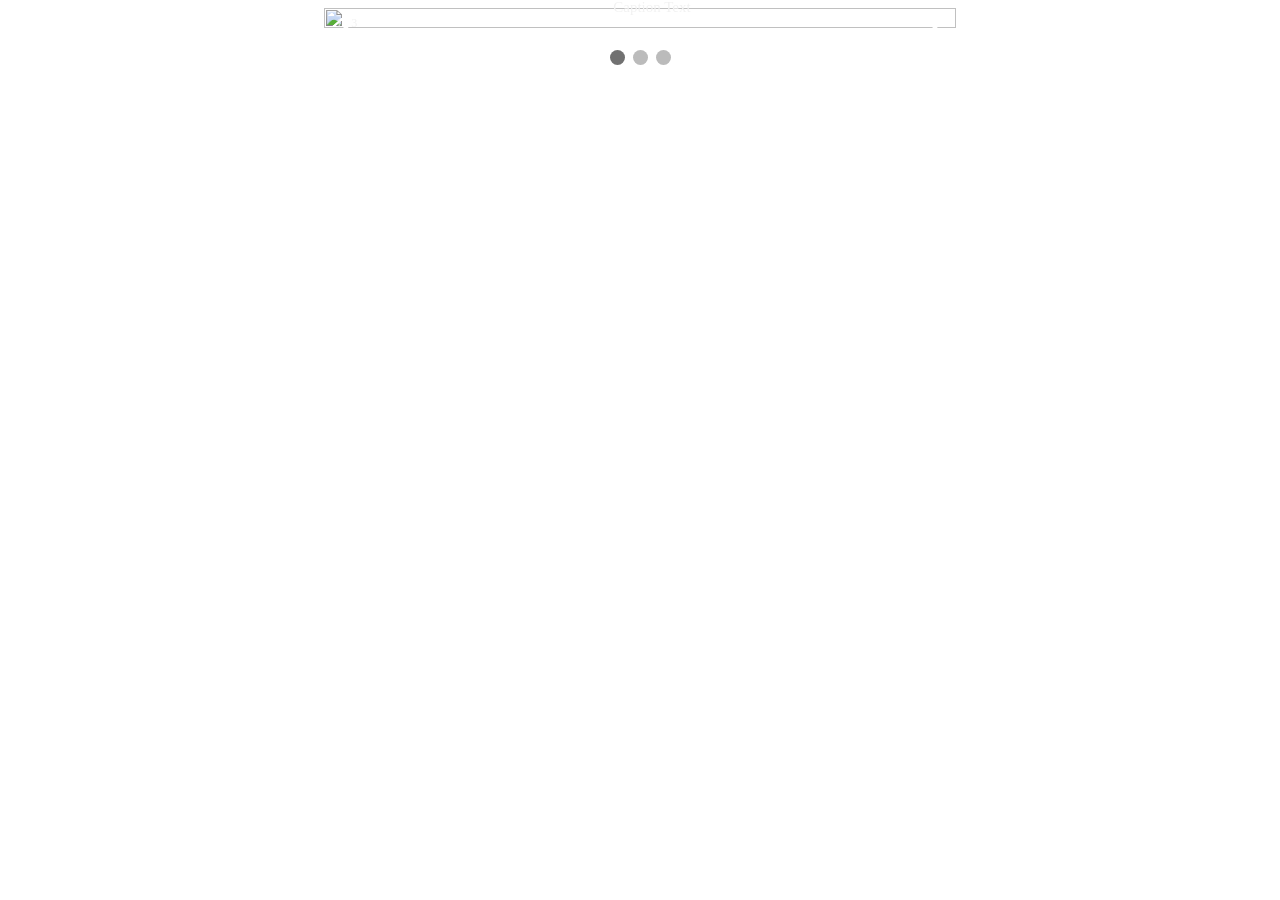
==== testing.html @ cc899d64 "update" ====
<!DOCTYPE html>
<html>
<head>
<meta name="viewport" content="width=device-width, initial-scale=1">
<style>
/* * {box-sizing: border-box}
body {font-family: Verdana, sans-serif; margin:0}
.mySlides {display: none}
img {vertical-align: middle;} */

/* Slideshow container */
.slideshow-container {
    width: 50%;
    height: 20%;
  
  position: relative;
  margin: auto;
}

/* Next & previous buttons */
.prev, .next {
  cursor: pointer;
  position: absolute;
  top: 50%;
  width: auto;
  padding: 16px;
  margin-top: -22px;
  color: white;
  font-weight: bold;
  font-size: 18px;
  transition: 0.6s ease;
  border-radius: 0 3px 3px 0;
  user-select: none;
}

/* Position the "next button" to the right */
.next {
  right: 0;
  border-radius: 3px 0 0 3px;
}

/* On hover, add a black background color with a little bit see-through */
.prev:hover, .next:hover {
  background-color: rgba(0,0,0,0.8);
}

/* Caption text */
.text {
  color: #f2f2f2;
  font-size: 15px;
  padding: 8px 12px;
  position: absolute;
  bottom: 8px;
  width: 100%;
  text-align: center;
}

/* Number text (1/3 etc) */
.numbertext {
  color: #f2f2f2;
  font-size: 12px;
  padding: 8px 12px;
  position: absolute;
  top: 0;
}

/* The dots/bullets/indicators */
.dot {
  cursor: pointer;
  height: 15px;
  width: 15px;
  margin: 0 2px;
  background-color: #bbb;
  border-radius: 50%;
  display: inline-block;
  transition: background-color 0.6s ease;
}

.active, .dot:hover {
  background-color: #717171;
}

/* Fading animation */
.fade {
  animation-name: fade;
  animation-duration: 1.5s;
}

/* @keyframes fade {
  from {opacity: .4} 
  to {opacity: 1}
}

/* On smaller screens, decrease text size */
/* @media only screen and (max-width: 300px) {
  .prev, .next,.text {font-size: 11px}
} */ */
</style>
</head>
<body>

<div class="slideshow-container">

<div class="mySlides fade">
  <div class="numbertext">1 / 3</div>
  <img src="index5.jpg" style="width: 100%; height: 110%;">
  <div class="text">Caption Text</div>
</div>

<div class="mySlides fade">
  <div class="numbertext">2 / 3</div>
  <img src="index5.jpg" style="width: 100%; height: 50%;">
  <div class="text">Caption Two</div>
</div>

<div class="mySlides fade">
  <div class="numbertext">3 / 3</div>
  <img src="index5.jpg" style="width: 100%; height: 50%;">
  <div class="text">Caption Three</div>
</div>

<a class="prev" onclick="plusSlides(-1)">❮</a>
<a class="next" onclick="plusSlides(1)">❯</a>

</div>
<br>

<div style="text-align:center">
  <span class="dot" onclick="currentSlide(1)"></span> 
  <span class="dot" onclick="currentSlide(2)"></span> 
  <span class="dot" onclick="currentSlide(3)"></span> 
</div>

<script>
let slideIndex = 1;
showSlides(slideIndex);

function plusSlides(n) {
  showSlides(slideIndex += n);
}

function currentSlide(n) {
  showSlides(slideIndex = n);
}

function showSlides(n) {
  let i;
  let slides = document.getElementsByClassName("mySlides");
  let dots = document.getElementsByClassName("dot");
  if (n > slides.length) {slideIndex = 1}    
  if (n < 1) {slideIndex = slides.length}
  for (i = 0; i < slides.length; i++) {
    slides[i].style.display = "none";  
  }
  for (i = 0; i < dots.length; i++) {
    dots[i].className = dots[i].className.replace(" active", "");
  }
  slides[slideIndex-1].style.display = "block";  
  dots[slideIndex-1].className += " active";
}
</script>

</body>
</html>
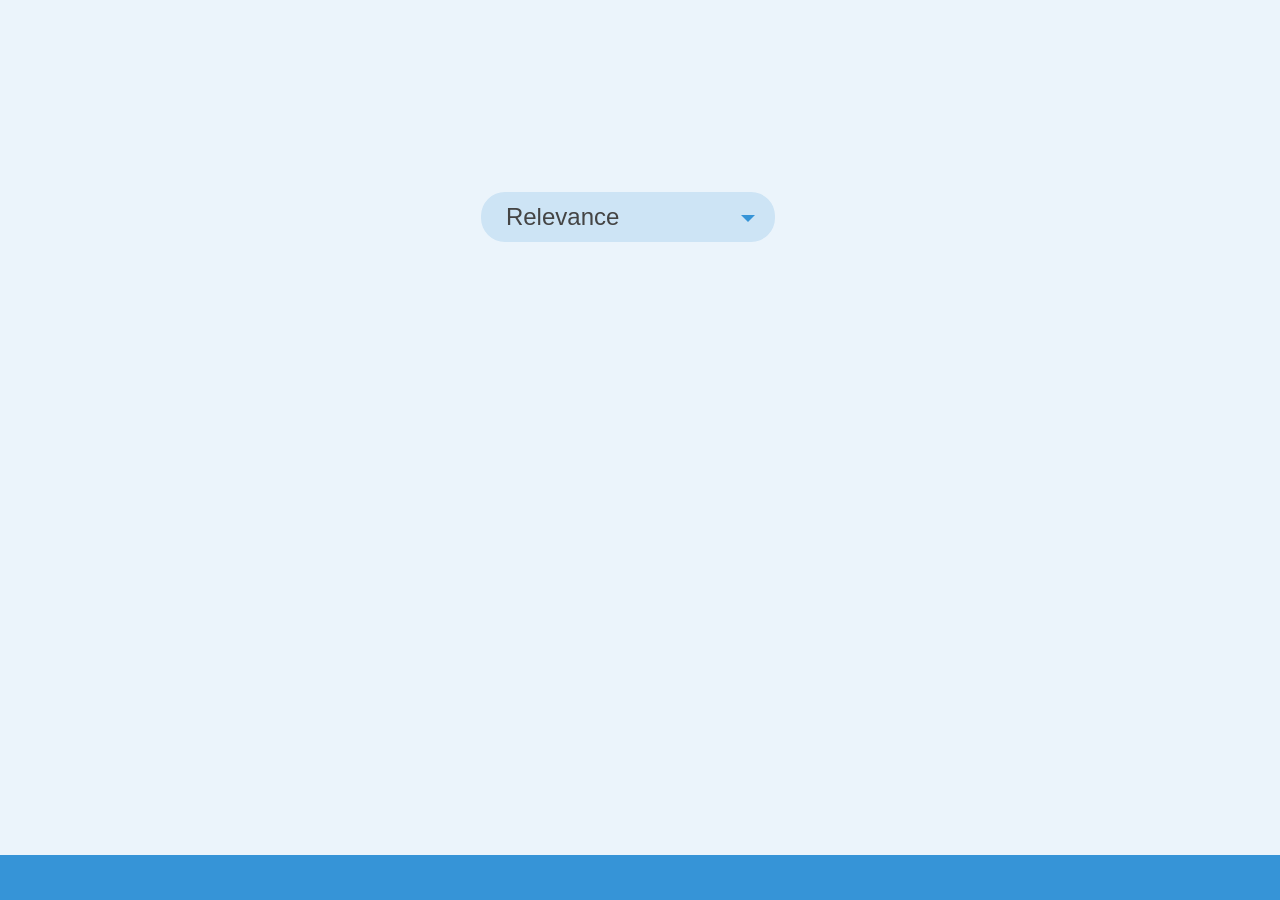
==== commit 9c58ad9f: "commit for fletch" ====
--- a/testing.html
+++ b/testing.html
@@ -1,164 +1,119 @@
 <!DOCTYPE html>
-<html>
+<html lang="en">
 <head>
-<meta name="viewport" content="width=device-width, initial-scale=1">
-<style>
-/* * {box-sizing: border-box}
-body {font-family: Verdana, sans-serif; margin:0}
-.mySlides {display: none}
-img {vertical-align: middle;} */
+  <meta charset="UTF-8">
+  <meta name="viewport" content="width=device-width, initial-scale=1.0">
+   <style>
 
-/* Slideshow container */
-.slideshow-container {
-    width: 50%;
-    height: 20%;
-  
-  position: relative;
-  margin: auto;
+body {
+  text-align: center;
+  background: #ebf4fb;
+  min-height: 95vh;
+  margin: 0;
+  padding: 0;
+  border-bottom: 5vh solid #3694d7;
+  font-family: "Myriad Pro", "Arial", sans;
+  font-size: 24px;
 }
 
-/* Next & previous buttons */
-.prev, .next {
+.dropdown-el {
+  margin-top: 20vh;
+  min-width: 12em;
+  position: relative;
+  display: inline-block;
+  margin-right: 1em;
+  min-height: 2em;
+  max-height: 2em;
+  overflow: hidden;
+  top: 0.5em;
   cursor: pointer;
+  text-align: left;
+  white-space: nowrap;
+  color: #444;
+  outline: none;
+  border: 0.06em solid transparent;
+  border-radius: 1em;
+  background-color: #cde4f5;
+  transition: 0.3s all ease-in-out;
+}
+.dropdown-el input:focus + label {
+  background: #def;
+}
+.dropdown-el input {
+  width: 1px;
+  height: 1px;
+  display: inline-block;
   position: absolute;
-  top: 50%;
-  width: auto;
-  padding: 16px;
-  margin-top: -22px;
-  color: white;
-  font-weight: bold;
-  font-size: 18px;
-  transition: 0.6s ease;
-  border-radius: 0 3px 3px 0;
-  user-select: none;
+  opacity: 0.01;
 }
-
-/* Position the "next button" to the right */
-.next {
-  right: 0;
-  border-radius: 3px 0 0 3px;
+.dropdown-el label {
+  border-top: 0.06em solid #d9d9d9;
+  display: block;
+  height: 2em;
+  line-height: 2em;
+  padding-left: 1em;
+  padding-right: 3em;
+  cursor: pointer;
+  position: relative;
+  transition: 0.3s color ease-in-out;
 }
-
-/* On hover, add a black background color with a little bit see-through */
-.prev:hover, .next:hover {
-  background-color: rgba(0,0,0,0.8);
+.dropdown-el label:nth-child(2) {
+  margin-top: 2em;
+  border-top: 0.06em solid #d9d9d9;
 }
-
-/* Caption text */
-.text {
-  color: #f2f2f2;
-  font-size: 15px;
-  padding: 8px 12px;
-  position: absolute;
-  bottom: 8px;
-  width: 100%;
-  text-align: center;
-}
-
-/* Number text (1/3 etc) */
-.numbertext {
-  color: #f2f2f2;
-  font-size: 12px;
-  padding: 8px 12px;
+.dropdown-el input:checked + label {
+  display: block;
+  border-top: none;
   position: absolute;
   top: 0;
+  width: 100%;
 }
-
-/* The dots/bullets/indicators */
-.dot {
-  cursor: pointer;
-  height: 15px;
-  width: 15px;
-  margin: 0 2px;
-  background-color: #bbb;
-  border-radius: 50%;
-  display: inline-block;
-  transition: background-color 0.6s ease;
+.dropdown-el input:checked + label:nth-child(2) {
+  margin-top: 0;
+  position: relative;
 }
-
-.active, .dot:hover {
-  background-color: #717171;
+.dropdown-el::after {
+  content: "";
+  position: absolute;
+  right: 0.8em;
+  top: 0.9em;
+  border: 0.3em solid #3694d7;
+  border-color: #3694d7 transparent transparent transparent;
+  transition: 0.4s all ease-in-out;
 }
-
-/* Fading animation */
-.fade {
-  animation-name: fade;
-  animation-duration: 1.5s;
+.dropdown-el.expanded {
+  border: 0.06em solid #3694d7;
+  background: #fff;
+  border-radius: 0.25em;
+  padding: 0;
+  box-shadow: rgba(0, 0, 0, 0.1) 3px 3px 5px 0px;
+  max-height: 15em;
 }
-
-/* @keyframes fade {
-  from {opacity: .4} 
-  to {opacity: 1}
+.dropdown-el.expanded label {
+  border-top: 0.06em solid #d9d9d9;
 }
-
-/* On smaller screens, decrease text size */
-/* @media only screen and (max-width: 300px) {
-  .prev, .next,.text {font-size: 11px}
-} */ */
-</style>
+.dropdown-el.expanded label:hover {
+  color: #3694d7;
+}
+.dropdown-el.expanded input:checked + label {
+  color: #3694d7;
+}
+.dropdown-el.expanded::after {
+  transform: rotate(-180deg);
+  top: 0.55em;
+}
+   </style>
 </head>
 <body>
-
-<div class="slideshow-container">
-
-<div class="mySlides fade">
-  <div class="numbertext">1 / 3</div>
-  <img src="index5.jpg" style="width: 100%; height: 110%;">
-  <div class="text">Caption Text</div>
-</div>
-
-<div class="mySlides fade">
-  <div class="numbertext">2 / 3</div>
-  <img src="index5.jpg" style="width: 100%; height: 50%;">
-  <div class="text">Caption Two</div>
-</div>
-
-<div class="mySlides fade">
-  <div class="numbertext">3 / 3</div>
-  <img src="index5.jpg" style="width: 100%; height: 50%;">
-  <div class="text">Caption Three</div>
-</div>
-
-<a class="prev" onclick="plusSlides(-1)">❮</a>
-<a class="next" onclick="plusSlides(1)">❯</a>
-
-</div>
-<br>
-
-<div style="text-align:center">
-  <span class="dot" onclick="currentSlide(1)"></span> 
-  <span class="dot" onclick="currentSlide(2)"></span> 
-  <span class="dot" onclick="currentSlide(3)"></span> 
-</div>
-
-<script>
-let slideIndex = 1;
-showSlides(slideIndex);
-
-function plusSlides(n) {
-  showSlides(slideIndex += n);
-}
-
-function currentSlide(n) {
-  showSlides(slideIndex = n);
-}
-
-function showSlides(n) {
-  let i;
-  let slides = document.getElementsByClassName("mySlides");
-  let dots = document.getElementsByClassName("dot");
-  if (n > slides.length) {slideIndex = 1}    
-  if (n < 1) {slideIndex = slides.length}
-  for (i = 0; i < slides.length; i++) {
-    slides[i].style.display = "none";  
-  }
-  for (i = 0; i < dots.length; i++) {
-    dots[i].className = dots[i].className.replace(" active", "");
-  }
-  slides[slideIndex-1].style.display = "block";  
-  dots[slideIndex-1].className += " active";
-}
-</script>
-
+  <span class="dropdown-el">
+    <input type="radio" name="sortType" value="Relevance" checked="checked" id="sort-relevance"><label for="sort-relevance">Relevance</label>
+    <input type="radio" name="sortType" value="Popularity" id="sort-best"><label for="sort-best">Product Popularity</label>
+    <input type="radio" name="sortType" value="PriceIncreasing" id="sort-low"><label for="sort-low">Price Low to High</label>
+    <input type="radio" name="sortType" value="PriceDecreasing" id="sort-high"><label for="sort-high">Price High to Low</label>
+    <input type="radio" name="sortType" value="ProductBrand" id="sort-brand"><label for="sort-brand">Product Brand</label>
+    <input type="radio" name="sortType" value="ProductName" id="sort-name"><label for="sort-name">Product Name</label>
+  </span>
+  
+ 
 </body>
-</html> 
+</html>
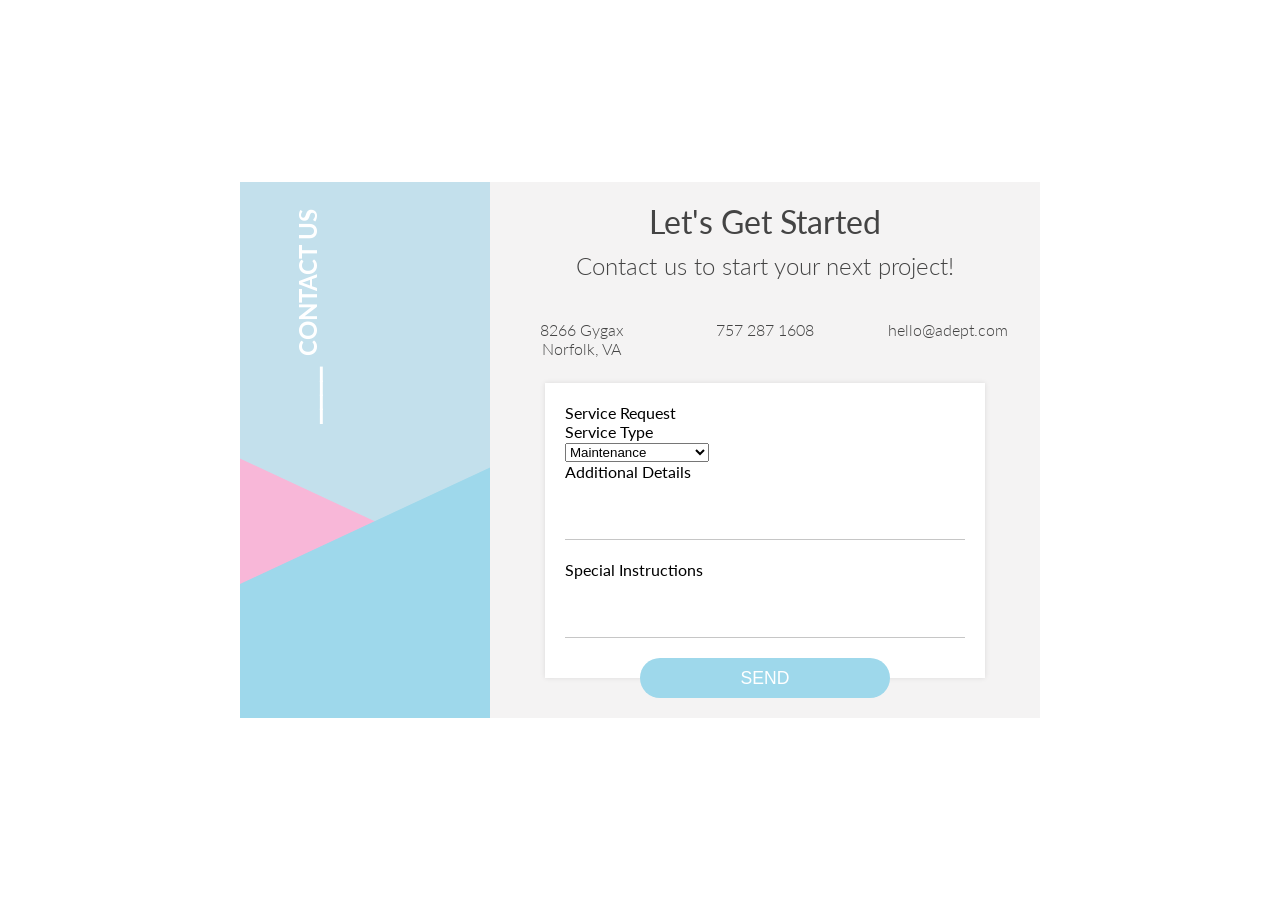
==== commit 6823922e: "updated" ====
--- a/testing.html
+++ b/testing.html
@@ -3,117 +3,295 @@
 <head>
   <meta charset="UTF-8">
   <meta name="viewport" content="width=device-width, initial-scale=1.0">
-   <style>
-
-body {
-  text-align: center;
-  background: #ebf4fb;
-  min-height: 95vh;
+  <title>Document</title>
+  <style>
+    @import url('https://fonts.googleapis.com/css?family=Lato:300,400,700&display=swap');
+
+* {
   margin: 0;
   padding: 0;
-  border-bottom: 5vh solid #3694d7;
-  font-family: "Myriad Pro", "Arial", sans;
-  font-size: 24px;
-}
-
-.dropdown-el {
-  margin-top: 20vh;
-  min-width: 12em;
+  box-sizing: border-box;
+}
+
+/* Pretty Stuff */
+
+.contact-form-container {
+  background: #F4F3F3;
+  font-family: 'Lato', sans-serif;
+}
+
+.contact-us {
   position: relative;
+  width: 250px;
+  background: #C3E0EC;
+  overflow: hidden;
+}
+
+.contact-us:before {
+  position: absolute;
+  content: "";
+  bottom: -50px;
+  left: -100px;
+  height: 250px;
+  width: 400px;
+  background: #F8B7D8;
+  transform: rotate(25deg);
+}
+
+.contact-us:after {
+  position: absolute;
+  content: "";
+  bottom: -80px;
+  right: -100px;
+  height: 270px;
+  width: 400px;
+  background: #9ED8EB;
+  transform: rotate(-25deg);
+}
+
+.contact-header {
+  color: white;
+  position: absolute;
+  transform: rotate(-90deg);
+  top: 120px;
+  left: -40px;
+}
+
+.contact-header h1 {
+  font-size: 1.5rem;
+}
+
+.social-bar {
+  position: absolute;
+  bottom: 20px;
+  left: 75px;
+  z-index: 1;
+  width: 100px;
+}
+
+.social-bar ul {
+  list-style-type: none;
+}
+
+.social-bar li {
   display: inline-block;
-  margin-right: 1em;
-  min-height: 2em;
-  max-height: 2em;
-  overflow: hidden;
-  top: 0.5em;
-  cursor: pointer;
-  text-align: left;
-  white-space: nowrap;
+  color: white;
+  width: 25px;
+  height: 25px;
+  line-height: 25px;
+  text-align: center;
+  margin-right: -4px;
+  font-size: 1.2rem;
+}
+
+.header {
+  text-align: center;
+  padding: 20px 0;
   color: #444;
+}
+
+.header h1 {
+  font-weight: normal;
+}
+
+.header h2 {
+  margin-top: 10px;
+  font-weight: 300;
+}
+
+.address, .email, .phone {
+  text-align: center;
+  padding: 20px 0;
+  color: #444;
+}
+
+.address h3, .email h3, .phone h3 {
+  font-size: 1rem;
+  font-weight: 300;
+}
+
+.address i, .email i, .phone i {
+  color: #F8B7D8;
+  font-size: 1.7rem;
+  margin-bottom: 20px;
+}
+
+form {
+  position: relative;
+  width: 440px;
+  margin: 0 auto;
+  padding: 20px;
+  box-shadow: 0 0 5px rgba(0, 0, 0, .1);
+  background: white;
+}
+
+form input, form textarea {
+  background: white;
+  display: block;
+  margin: 20px auto;
+  width: 100%;
+  border: 0;
+}
+
+form input {
+  height: 40px;
+  line-height: 40px;
+  outline: 0;
+  border-bottom: 1px solid rgba(68, 68, 68, .3);
+  font-size: 1rem;
+  color: rgba(68, 68, 68, .8);
+}
+
+form textarea {
+  border-bottom: 1px solid rgba(68, 68, 68, .3);
+  resize: none;
   outline: none;
-  border: 0.06em solid transparent;
-  border-radius: 1em;
-  background-color: #cde4f5;
-  transition: 0.3s all ease-in-out;
-}
-.dropdown-el input:focus + label {
-  background: #def;
-}
-.dropdown-el input {
-  width: 1px;
-  height: 1px;
-  display: inline-block;
-  position: absolute;
-  opacity: 0.01;
-}
-.dropdown-el label {
-  border-top: 0.06em solid #d9d9d9;
+  font-size: 1rem;
+  font-family: 'Lato', sans-serif;
+  color: rgba(68, 68, 68, .8);
+}
+
+form button {
+  position: absolute;
   display: block;
-  height: 2em;
-  line-height: 2em;
-  padding-left: 1em;
-  padding-right: 3em;
-  cursor: pointer;
+  height: 40px;
+  width: 250px;
+  left: 95px;
+  border: 0;
+  border-radius: 20px;
+  bottom: -20px;
+  background: #9ED8EB;
+  color: white;
+  font-size: 1.1rem;
+  font-weight: 300;
+  outline: none;
+}
+
+.contact-form {
+  padding-bottom: 40px;
+}
+
+/* Layout Stuff */
+
+body {
+  background: url("https://s3-us-west-2.amazonaws.com/s.cdpn.io/38816/image-from-rawpixel-id-2042508-jpeg.jpg");
+  height: 100vh;
+  width: 100vw;
   position: relative;
-  transition: 0.3s color ease-in-out;
-}
-.dropdown-el label:nth-child(2) {
-  margin-top: 2em;
-  border-top: 0.06em solid #d9d9d9;
-}
-.dropdown-el input:checked + label {
-  display: block;
-  border-top: none;
-  position: absolute;
-  top: 0;
-  width: 100%;
-}
-.dropdown-el input:checked + label:nth-child(2) {
-  margin-top: 0;
-  position: relative;
-}
-.dropdown-el::after {
-  content: "";
-  position: absolute;
-  right: 0.8em;
-  top: 0.9em;
-  border: 0.3em solid #3694d7;
-  border-color: #3694d7 transparent transparent transparent;
-  transition: 0.4s all ease-in-out;
-}
-.dropdown-el.expanded {
-  border: 0.06em solid #3694d7;
-  background: #fff;
-  border-radius: 0.25em;
-  padding: 0;
-  box-shadow: rgba(0, 0, 0, 0.1) 3px 3px 5px 0px;
-  max-height: 15em;
-}
-.dropdown-el.expanded label {
-  border-top: 0.06em solid #d9d9d9;
-}
-.dropdown-el.expanded label:hover {
-  color: #3694d7;
-}
-.dropdown-el.expanded input:checked + label {
-  color: #3694d7;
-}
-.dropdown-el.expanded::after {
-  transform: rotate(-180deg);
-  top: 0.55em;
-}
-   </style>
+  background-size: cover;
+  background-repeat: no-repeat;
+  display: grid;
+  justify-items: center;
+  align-items: center;
+}
+
+.contact-form-container {
+  width: 800px;
+  display: grid;
+  grid-template-columns: 1fr 1fr 1fr 1fr;
+  grid-template-rows: 0.5fr 0.5fr 2fr;
+  grid-template-areas: 
+    "contact-us header header header"
+    "contact-us address phone email"
+    "contact-us contact-form contact-form contact-form";
+}
+
+.contact-us {
+  grid-area: contact-us;
+}
+
+.header {
+  grid-area: header;
+}
+
+.address {
+  grid-area: address;
+}
+
+.phone {
+  grid-area: phone;
+}
+
+.email {
+  grid-area: email;
+}
+
+.contact-form {
+  grid-area: contact-form;
+}
+
+  </style>
 </head>
 <body>
-  <span class="dropdown-el">
-    <input type="radio" name="sortType" value="Relevance" checked="checked" id="sort-relevance"><label for="sort-relevance">Relevance</label>
-    <input type="radio" name="sortType" value="Popularity" id="sort-best"><label for="sort-best">Product Popularity</label>
-    <input type="radio" name="sortType" value="PriceIncreasing" id="sort-low"><label for="sort-low">Price Low to High</label>
-    <input type="radio" name="sortType" value="PriceDecreasing" id="sort-high"><label for="sort-high">Price High to Low</label>
-    <input type="radio" name="sortType" value="ProductBrand" id="sort-brand"><label for="sort-brand">Product Brand</label>
-    <input type="radio" name="sortType" value="ProductName" id="sort-name"><label for="sort-name">Product Name</label>
-  </span>
-  
- 
+  <div class="contact-form-container">
+    <div class="contact-us">
+      <div class="contact-header">
+        <h1>&#9135;&#9135;&#9135;&#9135;&nbsp;&nbsp;CONTACT US</h1>
+      </div>
+      <div class="social-bar">
+        <ul>
+          <li><i class="fab fa-facebook-f"></i></li>
+          <li><i class="fab fa-twitter"></i></li>
+          <li><i class="fab fa-instagram"></i></li>
+          <li><i class="fab fa-dribbble"></i></li>
+        </ul>
+      </div>
+    </div>
+  
+    <div class="header">
+      <h1>Let's Get Started</h1>
+      <h2>Contact us to start your next project!</h2>
+    </div>
+  
+    <div class="address">
+      <i class="fas fa-map-marker-alt"></i>
+      <h3>8266 Gygax</h3>
+      <h3>Norfolk, VA</h3>
+    </div>
+  
+    <div class="phone">
+      <i class="fas fa-phone-alt"></i>
+      <h3>757 287 1608</h3>
+    </div>
+  
+    <div class="email">
+      <i class="fas fa-envelope"></i>
+      <h3>hello@adept.com</h3>
+    </div>
+  
+    <div class="contact-form">
+      <form>
+        <div class="title">
+          <span>Service Request</span>
+      </div>
+      <div class="input-box">
+      <i class="fa-solid fa-list"></i><span>Service Type</span> <br>
+        <select name="category" id="category">
+          <option value="1" data-icon="maintenance">Maintenance</option>
+          <option value="2" data-icon="snack-refill">Snack Refill</option>
+          <option value="3" data-icon="health-wellness">Health and Wellness</option>
+          <option value="4" data-icon="cleaning">Cleaning</option>
+          <option value="5" data-icon="accessibility">Accessibility</option>
+          <option value="6" data-icon="others">Others</option>
+        </select>
+      </div>
+      <div class="input-box">
+      <i class="fa-solid fa-list"></i><span>Additional Details</span> <br>
+          <textarea name="details" id="details" ></textarea>
+      </div>
+      <div class="input-box">
+      <i class="fa-solid fa-list"></i><span>Special Instructions</span> <br>
+          <textarea name="details"  ></textarea>
+      </div>
+        <button type="button">SEND</button>
+      </form>
+    </div>
+  </div>
+
+
+
+
+
+
 </body>
 </html>
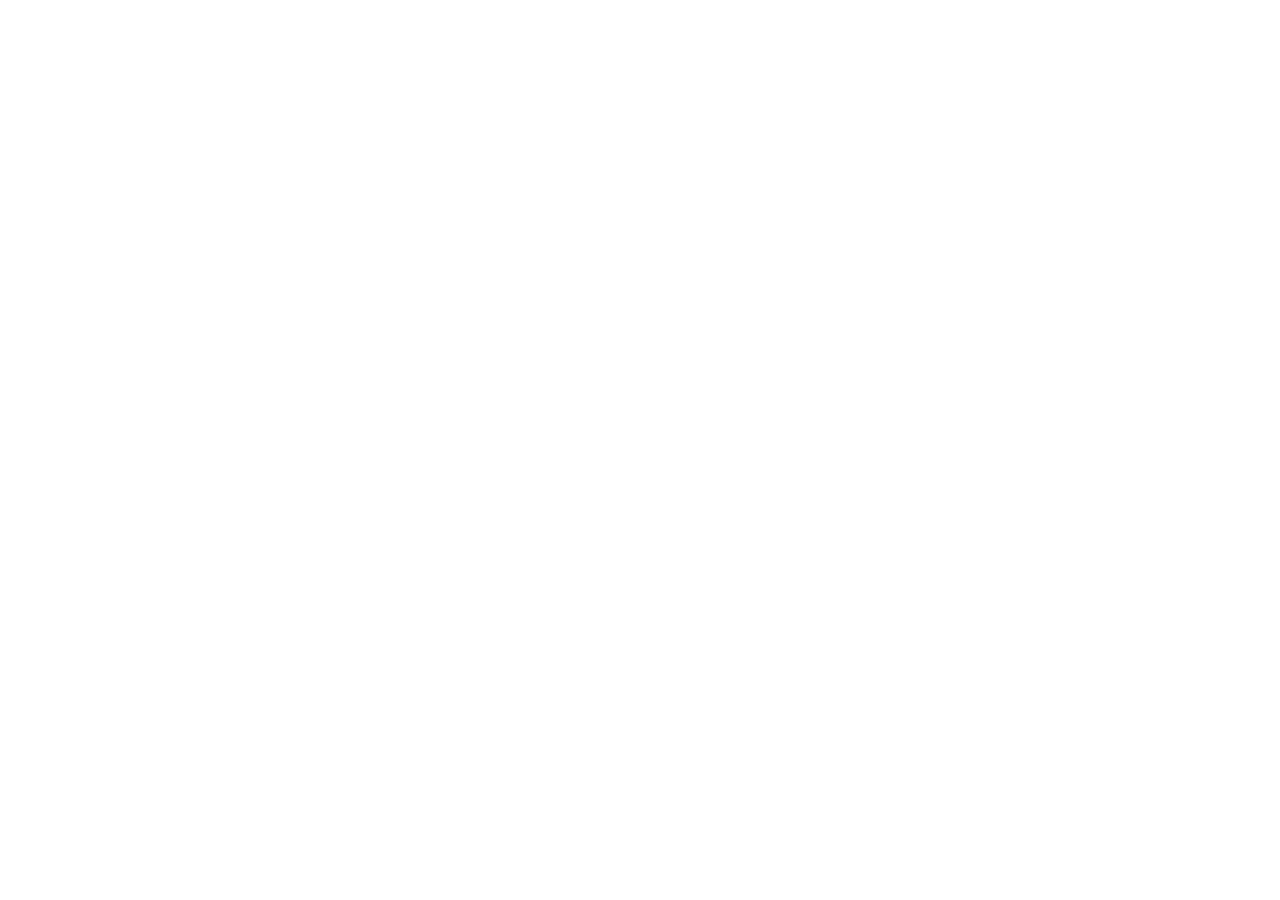
==== commit 90a355f9: "commit" ====
--- a/testing.html
+++ b/testing.html
@@ -3,295 +3,53 @@
 <head>
   <meta charset="UTF-8">
   <meta name="viewport" content="width=device-width, initial-scale=1.0">
-  <title>Document</title>
   <style>
-    @import url('https://fonts.googleapis.com/css?family=Lato:300,400,700&display=swap');
+    body {
+      display: flex;
+      align-items: center;
+      justify-content: center;
+      height: 100vh;
+      margin: 0;
+    }
 
-* {
-  margin: 0;
-  padding: 0;
-  box-sizing: border-box;
-}
+    .hover-button {
+      position: relative;
+      padding: 10px 20px;
+      font-size: 16px;
+      cursor: pointer;
+      overflow: hidden;
+      border: none;
+      color: #ffffff;
+      background: none;
+      transition: color 0.3s;
+    }
 
-/* Pretty Stuff */
+    .hover-button::before {
+      content: 'Hover Me';
+      position: absolute;
+      top: 0;
+      right: -10px; /* Adjust the right offset for the bump */
+      width: 10px; /* Adjust the width of the bump */
+      height: 100%;
+      background: linear-gradient(to right, #3498db 50%, #890000 50%);
+      background-size: 200% 100%;
+      transition: right 0.3s, width 0.3s, content 0.3s; /* Added content transition */
+      z-index: -1; /* Move the bump behind the button content */
+    }
 
-.contact-form-container {
-  background: #F4F3F3;
-  font-family: 'Lato', sans-serif;
-}
+    .hover-button:hover {
+      color: #3498db; /* Change the text color on hover */
+    }
 
-.contact-us {
-  position: relative;
-  width: 250px;
-  background: #C3E0EC;
-  overflow: hidden;
-}
-
-.contact-us:before {
-  position: absolute;
-  content: "";
-  bottom: -50px;
-  left: -100px;
-  height: 250px;
-  width: 400px;
-  background: #F8B7D8;
-  transform: rotate(25deg);
-}
-
-.contact-us:after {
-  position: absolute;
-  content: "";
-  bottom: -80px;
-  right: -100px;
-  height: 270px;
-  width: 400px;
-  background: #9ED8EB;
-  transform: rotate(-25deg);
-}
-
-.contact-header {
-  color: white;
-  position: absolute;
-  transform: rotate(-90deg);
-  top: 120px;
-  left: -40px;
-}
-
-.contact-header h1 {
-  font-size: 1.5rem;
-}
-
-.social-bar {
-  position: absolute;
-  bottom: 20px;
-  left: 75px;
-  z-index: 1;
-  width: 100px;
-}
-
-.social-bar ul {
-  list-style-type: none;
-}
-
-.social-bar li {
-  display: inline-block;
-  color: white;
-  width: 25px;
-  height: 25px;
-  line-height: 25px;
-  text-align: center;
-  margin-right: -4px;
-  font-size: 1.2rem;
-}
-
-.header {
-  text-align: center;
-  padding: 20px 0;
-  color: #444;
-}
-
-.header h1 {
-  font-weight: normal;
-}
-
-.header h2 {
-  margin-top: 10px;
-  font-weight: 300;
-}
-
-.address, .email, .phone {
-  text-align: center;
-  padding: 20px 0;
-  color: #444;
-}
-
-.address h3, .email h3, .phone h3 {
-  font-size: 1rem;
-  font-weight: 300;
-}
-
-.address i, .email i, .phone i {
-  color: #F8B7D8;
-  font-size: 1.7rem;
-  margin-bottom: 20px;
-}
-
-form {
-  position: relative;
-  width: 440px;
-  margin: 0 auto;
-  padding: 20px;
-  box-shadow: 0 0 5px rgba(0, 0, 0, .1);
-  background: white;
-}
-
-form input, form textarea {
-  background: white;
-  display: block;
-  margin: 20px auto;
-  width: 100%;
-  border: 0;
-}
-
-form input {
-  height: 40px;
-  line-height: 40px;
-  outline: 0;
-  border-bottom: 1px solid rgba(68, 68, 68, .3);
-  font-size: 1rem;
-  color: rgba(68, 68, 68, .8);
-}
-
-form textarea {
-  border-bottom: 1px solid rgba(68, 68, 68, .3);
-  resize: none;
-  outline: none;
-  font-size: 1rem;
-  font-family: 'Lato', sans-serif;
-  color: rgba(68, 68, 68, .8);
-}
-
-form button {
-  position: absolute;
-  display: block;
-  height: 40px;
-  width: 250px;
-  left: 95px;
-  border: 0;
-  border-radius: 20px;
-  bottom: -20px;
-  background: #9ED8EB;
-  color: white;
-  font-size: 1.1rem;
-  font-weight: 300;
-  outline: none;
-}
-
-.contact-form {
-  padding-bottom: 40px;
-}
-
-/* Layout Stuff */
-
-body {
-  background: url("https://s3-us-west-2.amazonaws.com/s.cdpn.io/38816/image-from-rawpixel-id-2042508-jpeg.jpg");
-  height: 100vh;
-  width: 100vw;
-  position: relative;
-  background-size: cover;
-  background-repeat: no-repeat;
-  display: grid;
-  justify-items: center;
-  align-items: center;
-}
-
-.contact-form-container {
-  width: 800px;
-  display: grid;
-  grid-template-columns: 1fr 1fr 1fr 1fr;
-  grid-template-rows: 0.5fr 0.5fr 2fr;
-  grid-template-areas: 
-    "contact-us header header header"
-    "contact-us address phone email"
-    "contact-us contact-form contact-form contact-form";
-}
-
-.contact-us {
-  grid-area: contact-us;
-}
-
-.header {
-  grid-area: header;
-}
-
-.address {
-  grid-area: address;
-}
-
-.phone {
-  grid-area: phone;
-}
-
-.email {
-  grid-area: email;
-}
-
-.contact-form {
-  grid-area: contact-form;
-}
-
+    .hover-button:hover::before {
+      right: 0;
+      width: 20px; /* Adjust the width of the bump on hover */
+      content: 'Hover We'; /* Change content on hover */
+    }
   </style>
+  <title>Button Hover Effect with Text Change</title>
 </head>
 <body>
-  <div class="contact-form-container">
-    <div class="contact-us">
-      <div class="contact-header">
-        <h1>&#9135;&#9135;&#9135;&#9135;&nbsp;&nbsp;CONTACT US</h1>
-      </div>
-      <div class="social-bar">
-        <ul>
-          <li><i class="fab fa-facebook-f"></i></li>
-          <li><i class="fab fa-twitter"></i></li>
-          <li><i class="fab fa-instagram"></i></li>
-          <li><i class="fab fa-dribbble"></i></li>
-        </ul>
-      </div>
-    </div>
-  
-    <div class="header">
-      <h1>Let's Get Started</h1>
-      <h2>Contact us to start your next project!</h2>
-    </div>
-  
-    <div class="address">
-      <i class="fas fa-map-marker-alt"></i>
-      <h3>8266 Gygax</h3>
-      <h3>Norfolk, VA</h3>
-    </div>
-  
-    <div class="phone">
-      <i class="fas fa-phone-alt"></i>
-      <h3>757 287 1608</h3>
-    </div>
-  
-    <div class="email">
-      <i class="fas fa-envelope"></i>
-      <h3>hello@adept.com</h3>
-    </div>
-  
-    <div class="contact-form">
-      <form>
-        <div class="title">
-          <span>Service Request</span>
-      </div>
-      <div class="input-box">
-      <i class="fa-solid fa-list"></i><span>Service Type</span> <br>
-        <select name="category" id="category">
-          <option value="1" data-icon="maintenance">Maintenance</option>
-          <option value="2" data-icon="snack-refill">Snack Refill</option>
-          <option value="3" data-icon="health-wellness">Health and Wellness</option>
-          <option value="4" data-icon="cleaning">Cleaning</option>
-          <option value="5" data-icon="accessibility">Accessibility</option>
-          <option value="6" data-icon="others">Others</option>
-        </select>
-      </div>
-      <div class="input-box">
-      <i class="fa-solid fa-list"></i><span>Additional Details</span> <br>
-          <textarea name="details" id="details" ></textarea>
-      </div>
-      <div class="input-box">
-      <i class="fa-solid fa-list"></i><span>Special Instructions</span> <br>
-          <textarea name="details"  ></textarea>
-      </div>
-        <button type="button">SEND</button>
-      </form>
-    </div>
-  </div>
-
-
-
-
-
-
+  <button class="hover-button"></button>
 </body>
-</html>+</html>
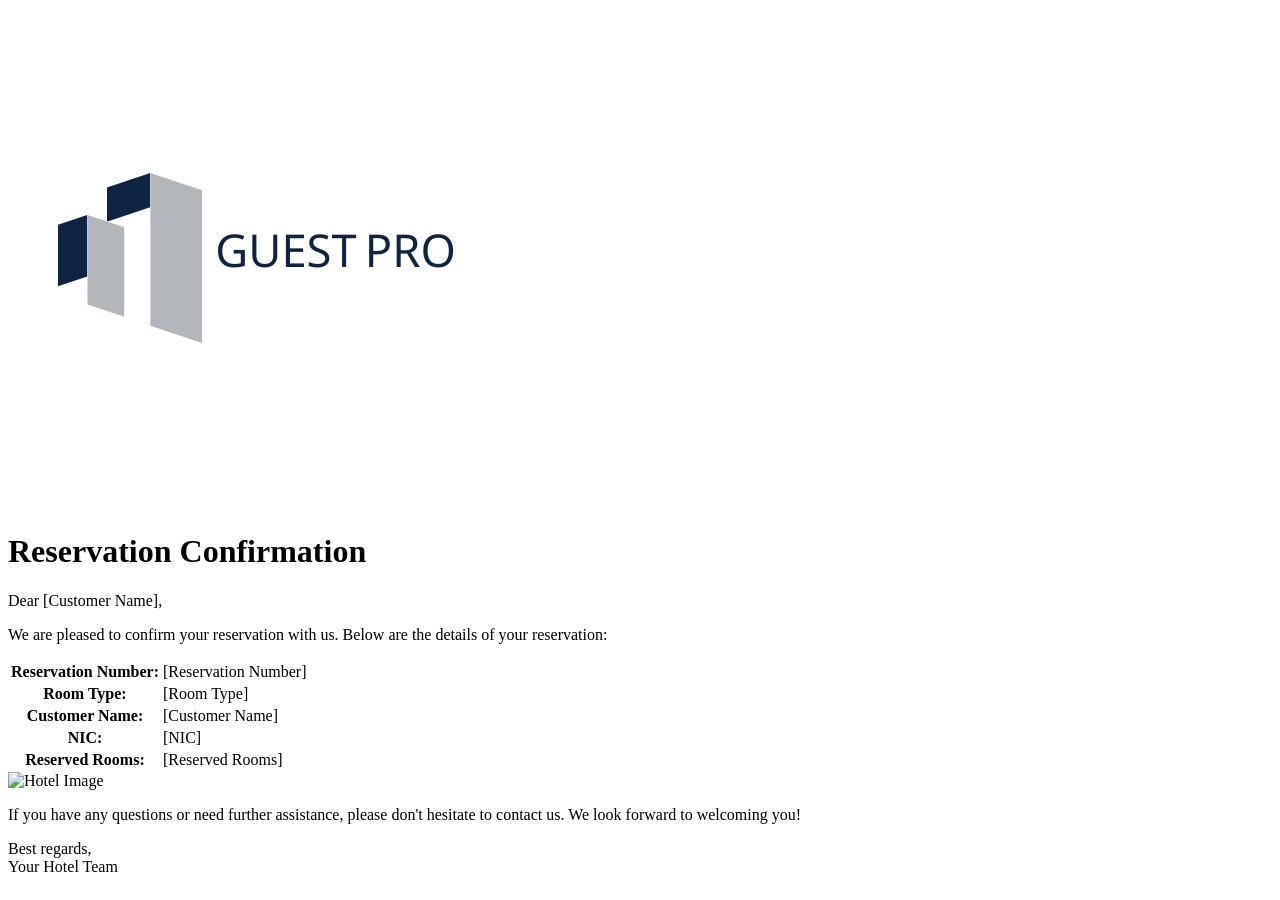
==== commit 2b342514: "all for last" ====
--- a/testing.html
+++ b/testing.html
@@ -3,53 +3,51 @@
 <head>
   <meta charset="UTF-8">
   <meta name="viewport" content="width=device-width, initial-scale=1.0">
-  <style>
-    body {
-      display: flex;
-      align-items: center;
-      justify-content: center;
-      height: 100vh;
-      margin: 0;
-    }
-
-    .hover-button {
-      position: relative;
-      padding: 10px 20px;
-      font-size: 16px;
-      cursor: pointer;
-      overflow: hidden;
-      border: none;
-      color: #ffffff;
-      background: none;
-      transition: color 0.3s;
-    }
-
-    .hover-button::before {
-      content: 'Hover Me';
-      position: absolute;
-      top: 0;
-      right: -10px; /* Adjust the right offset for the bump */
-      width: 10px; /* Adjust the width of the bump */
-      height: 100%;
-      background: linear-gradient(to right, #3498db 50%, #890000 50%);
-      background-size: 200% 100%;
-      transition: right 0.3s, width 0.3s, content 0.3s; /* Added content transition */
-      z-index: -1; /* Move the bump behind the button content */
-    }
-
-    .hover-button:hover {
-      color: #3498db; /* Change the text color on hover */
-    }
-
-    .hover-button:hover::before {
-      right: 0;
-      width: 20px; /* Adjust the width of the bump on hover */
-      content: 'Hover We'; /* Change content on hover */
-    }
-  </style>
-  <title>Button Hover Effect with Text Change</title>
+  <title>Reservation Confirmation</title>
+  
 </head>
 <body>
-  <button class="hover-button"></button>
+
+  <div class="container">
+    <div class="logo">
+      <img src="./public/img/logo/dark_logo.png" alt="System Logo">
+    </div>
+    <h1>Reservation Confirmation</h1>
+    <p>Dear [Customer Name],</p>
+    <p>We are pleased to confirm your reservation with us. Below are the details of your reservation:</p>
+    
+    <div class="reservation-details">
+      <table>
+        <tr>
+          <th>Reservation Number:</th>
+          <td>[Reservation Number]</td>
+        </tr>
+        <tr>
+          <th>Room Type:</th>
+          <td>[Room Type]</td>
+        </tr>
+        <tr>
+          <th>Customer Name:</th>
+          <td>[Customer Name]</td>
+        </tr>
+        <tr>
+          <th>NIC:</th>
+          <td>[NIC]</td>
+        </tr>
+        <tr>
+          <th>Reserved Rooms:</th>
+          <td>[Reserved Rooms]</td>
+        </tr>
+      </table>
+    </div>
+    
+    <div class="hotel-image">
+      <img src="https://drive.google.com/file/d/1r_4Rh98p7wnVU4nhRHidtgqImUgw4rve/view?usp=drive_link" alt="Hotel Image">
+    </div>
+    
+    <p>If you have any questions or need further assistance, please don't hesitate to contact us. We look forward to welcoming you!</p>
+    <p>Best regards,<br>Your Hotel Team</p>
+  </div>
+
 </body>
 </html>
